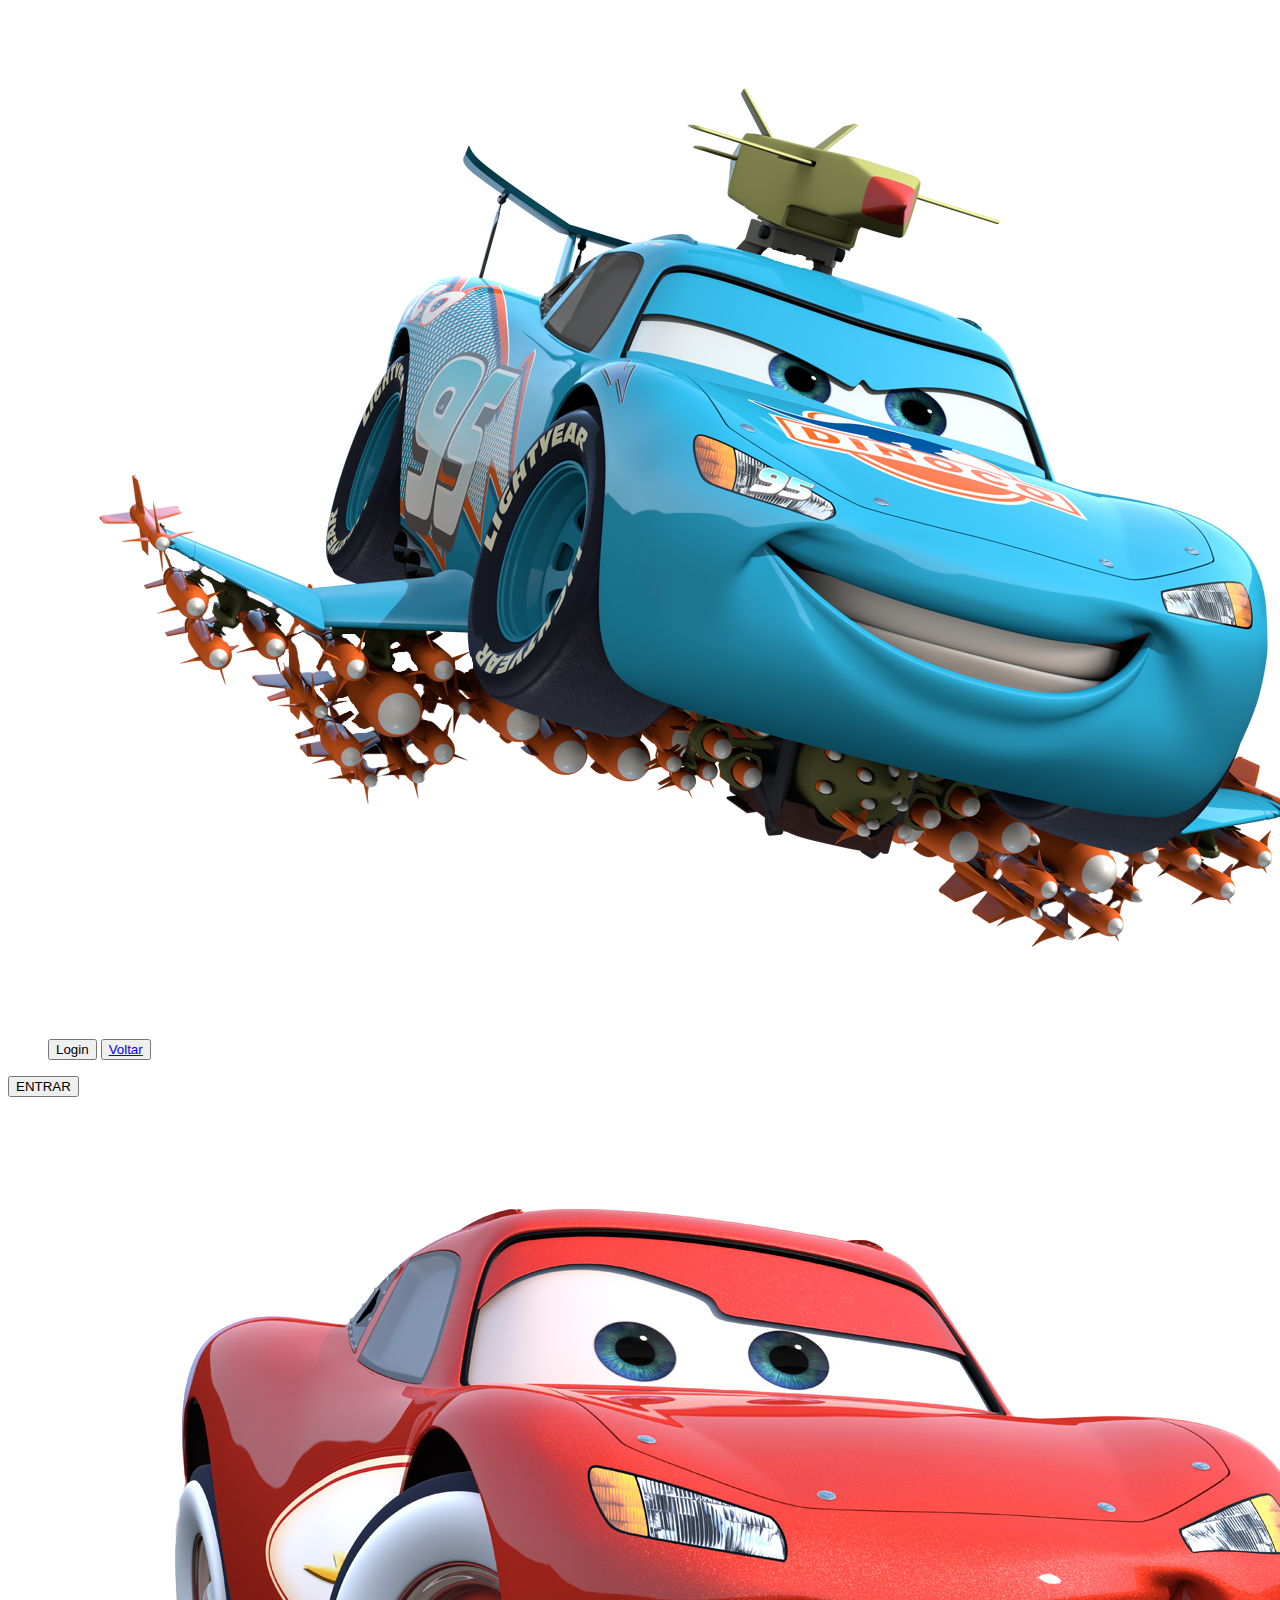
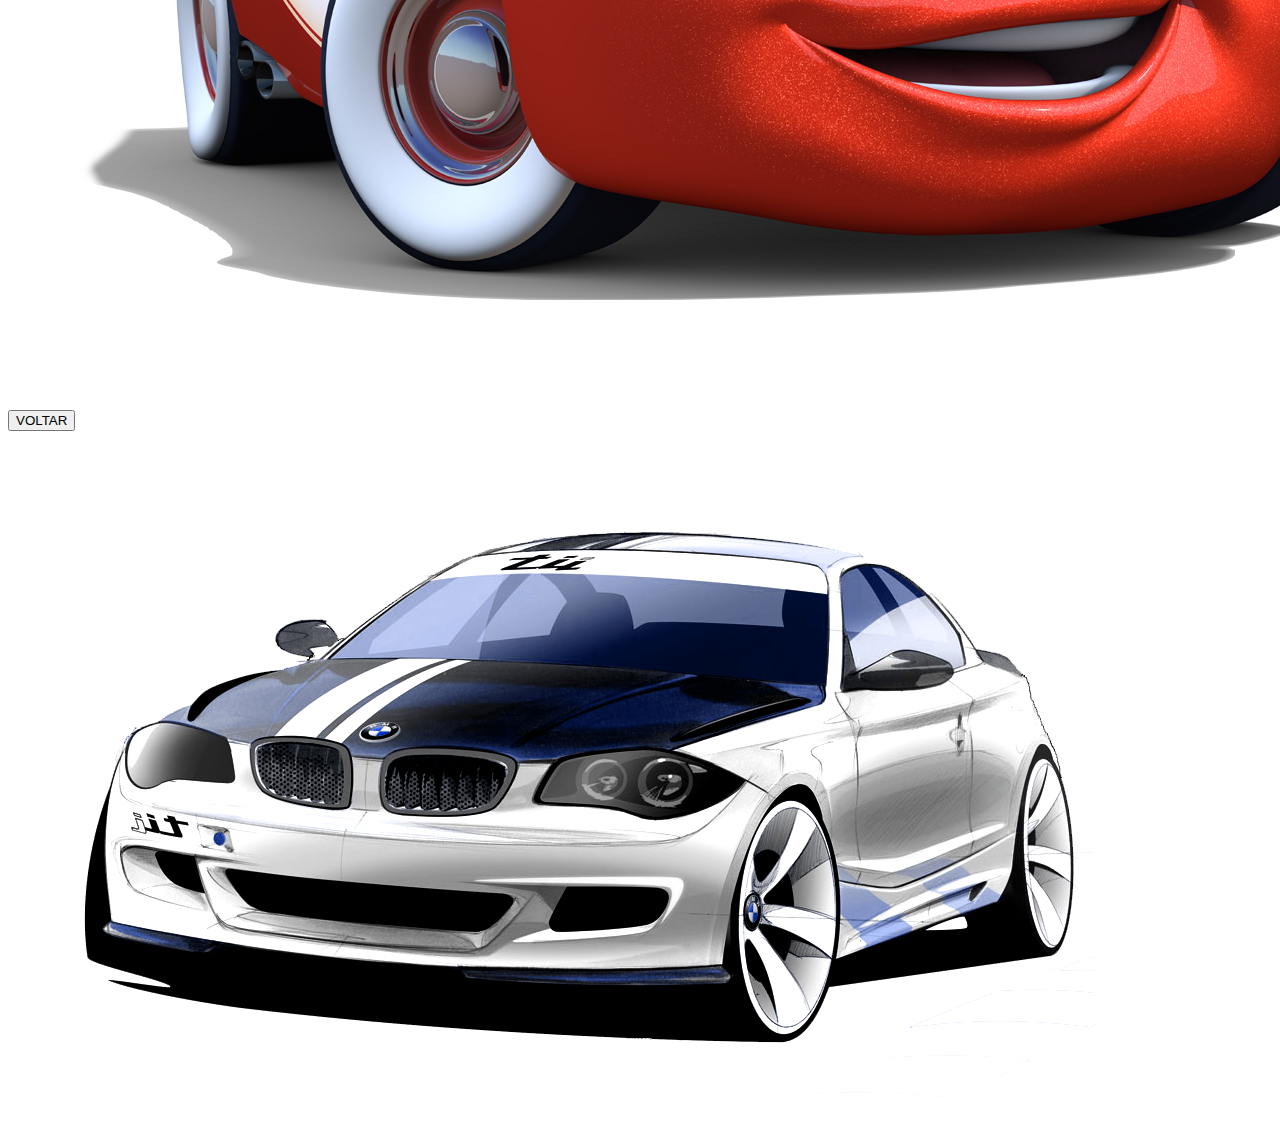
==== login.html @ 86baec10 "Primeiro Commit (0 Erros encontrados)" ====
<!DOCTYPE html>
<html lang="en">

<head>
    <meta charset="UTF-8">
    <meta name="viewport" content="width=device-width, initial-scale=1.0">
    <link rel="styleshet." href="./css/estilo.css">
    <title>Login</title>
</head>

<body>
    <header>
        <img src="./img/Icone.png" alt="" id="logo" />
        <nav>
            <ul>
                <button id="abrir-form" class="btn-login">Login</button>
                <button><a href="index.html" class="btn-login">Voltar</a></button>
            </ul>
        </nav>
    </header>


    <div classs="container">
        <div class="entrar-sair">
            <form action="" class="login-entrar">

            </form>
            <form action="" class="login-sair">

            </form>
        </div>
        <div classs="panels-container">
            <div class="panel left-panel">
                <div class="content">
                    <button class="btn" id="sign-in-btn">ENTRAR</button>
                </div>
                <img src="./img/Carro3.png" alt="" class="image">
            </div>
            <div class="panel right-panel">
                <div class="content">
                    <button class="btn" id="sign-up-btn">VOLTAR</button>
                </div>
                <img src="./img//Carro4.png" alt="" class="image">
            </div>
        </div>
    </div>



    <script scr="./js/login.js"></script>
</body>

</html>
---- css/estilo.css ----
.root{

  --bg-color: #0C0C23;
  /*--bg-color1: linear-gradient(70deg, blue,#0C0C23);*/
  --bg-color3:#FC6600;
  --bg-color4:red;
  --bg-color5:#fff;
  --bg-color2: aquamarine;
  --font-color:#00ffff;
  --font-hover:#fff;
  --accent-color: bisque;
  --accent-hover: black;
}


* {
  margin: 0;
  padding: 0;
  box-sizing: border-box;


body {
  background: var(--bg-color);
}

.header {
  width: 100%;
  height: 70px;
  padding: 1rem;
  display: flex;
  justify-content: space-between;
  align-items: center;
  background-color:transparent;
  position: fixed;
}
#logo {
  margin-left: 20px;
  margin-top: 10px;
  width: 100px;
  height: 100px;
}
#monu {
  display: flex;
  list-style: none;
  gap:0.5rem;
}
#monu a {
  display:block;
}
#monu a {
  text-decoration: none;
  text-transform: uppercase;
  padding: 5px;
  color: var(--font-color);
}

#menu a:hover {
  color: var(--font-hover);
  font-weight: 900;
}

#btnMobile {
  display: none;
}


section {
  width: 100%;
  height: 90vh;
}

#sobre{
  width: 100%;
  display: flex;
  justify-content: center;
  align-items: center;
}

#portifolio{
  width: 100%;
  display: flex;
  justify-content: center;
  align-items: center;

}

#img{
  width: 400px;
  height: 400px;
  border-radius: 50px;
  mix-blend-mode:luminosity;
}

#img::hover{
  animation: efeito 0.5s ease-in-out infinite;
}


.btn-login{
  width: 100px;
  height: 50px;
  background: var(--bg-color);
  text-decoration: none;
  color:var(--bg-color3);
  font-size:1rem;
  border: none;
}
.ex2{
  width: 200px;
  height: 200px;
  color:var(--accent-hover);
  background:var(--bg-color2);
  margin-top:10px;
  margin-left: 20px;
  display: inline-flex;

}
#btnmodal{
  margin-left: 50px;
  width: 200px;
  height: 200px;
  background-color: var(--bg-color4);
}
#btnmodal:hover{
  filter:drop-shadow(var(--bg-color5) 0 0 2rem);
}

#modal{
  display: none;
  position: fixed;
  top:50%;
  left: 50%;
  transform: translate(-50% ,-50%);
  z-index: 10;
  padding: 20px;
  color:var(--bg-color);
  background:var(--bg-color5);
}
p{
  font-size: 0.9rem;
  margin-left: 20px;
  margin-top: 50px;
}



h1{
  color:var(--font-color);
  display:flex;
  justify-content: center;
}
.text{
  margin-left: 70px;
  margin-top: 70px;
  text-transform: uppercase;
}

.ex2:hover{
  transition: 0.6s ease-in-out;
  border-radius: 40%;
  background-color: aqua;
  color:#120af8;
  font-size: 20px;
}

.footter {
  width: 100%;
  height: 80px;
  background:var(--font-color);
  color: var(--accent-hover);
}
.footter h5 {
  font-size: 1rem;
  display: flex;
  justify-content: center;
  align-items: center;
}

/*Formulario login*/

/*form de login com efeito */
.container {
  opacity: 0;
  pointer-events: none;
  position: fixed;
  margin: -2.5rem 15%;
  margin-top: 70px;
  width: 70vw;
  height: 80vh;
  background: var(--bg-color3);
  border-radius: 15px;
  box-shadow: 0 4px 20px 0 rgba(0, 0, 0, 0.7), 0 6px 20px 0 rgba(0, 0, 0, 0.7);
  overflow: hidden;
  transition: all 0.4s ease-out;
}

.container::before {
  content: "";
  position: absolute;
  top: 0;
  left: -50%;
  width: 100%;
  height: 100%;
  /*background: linear-gradient(-45deg, var(--accent-color), #520852);*/
  background: var(--bg-color);
  z-index: 6;
  transform: translateX(100%);
  transition: 1s ease-in-out;
}

.entrar-sair {
  position: absolute;
  top: 0;
  left: 0;
  width: 100%;
  height: 100%;
  display: flex;
  align-items: center;
  justify-content: space-around;
  z-index: 5;
}
.container form {
  display: flex;
  align-items: center;
  justify-content: center;
  flex-direction: column;
  width: 40%;
  min-width: 238px;
  padding: 0 10px;
}
.container form.login-entrar {
  opacity: 1;
  transition: 0.5s ease-in-out;
  transition-delay: 1s;
}
.container form.login-sair {
  opacity: 0;
  transition: 0.5s ease-in-out;
  transition-delay: 1s;
}
.panels-container {
  position: absolute;
  top: 0;
  left: 0;
  width: 100%;
  height: 100%;
  display: flex;
  align-items: center;
  justify-content: space-around;
}
.panel {
  display: flex;
  flex-direction: column;
  align-items: center;
  justify-content: space-around;
  width: 35%;
  min-width: 238px;
  padding: 0 10px;
  text-align: center;
  z-index: 6;
}
.left-panel {
  pointer-events: none;
}
.content {
  color: var(--bg-color);
  transition: 1.1s ease-in-out;
  transition-delay: 0.5s;
}
.image {
  height: 18rem;
  transition: 1.1s ease-in-out;
  transition-delay: 0.4s;
}
.image:hover{
  animation: efeito 0.5s ease-in-out infinite;
}

@keyframes efeito {
  0%{
    transform:scale(1)
  }
  50%{
    
    transform: translateY(5px);
  }
  100%{
    transform: scale(1.1);
    filter:drop-shadow(var(--bg-color3)0 0 2rem)
  }
  
}

.btn {
  width: 150px;
  height: 50px;
  border: 2px solid transparent;
  border-radius: 50px;
  box-shadow: rgb(0 0 0 / 5%) 0 0 8px;
  background: var(--font-color);
  color: var(--main-color);
  font-weight: 600;
  margin: 10px 0;
  text-transform: uppercase;
  cursor: pointer;
  transition: all 0.4s ease-in-out;
}
.btn:hover {
  letter-spacing: 3px;
  background-color: var(--bg-color3);
  color: hsl(0, 0%, 100%);
  box-shadow: var(--accent-color) 0px 7px 29px 0px;
}

.left-panel .image,
.left-panel .content {
  transform: translateX(-250%);
}
.right-panel .image,
.right-panel .content {
  transform: translateX(0);
}

/*Animation*/
.container.sign-up-mode::before {
  transform: translateX(0);
}
.container.sign-up-mode .right-panel .image,
.container.sign-up-mode .right-panel .content {
  transform: translateX(250%);
}
.container.sign-up-mode .left-panel .image,
.container.sign-up-mode .left-panel .content {
  transform: translateX(0);
}
.container.sign-up-mode form.login-entrar {
  opacity: 0;
}
.container.sign-up-mode form.login-sair {
  opacity: 1;
}
.container.sign-up-mode .right-panel {
  pointer-events: none;
}
.container.sign-up-mode .left-panel {
  pointer-events: all;
}

.container.show{
  opacity: 1;
  pointer-events: all;
}

/* Responsividade CELULAR*/
@media (max-width: 600px) {

  body {
    /*background-image: linear-gradient(to right, #dc143c, bisque);*/
    background: var(--bg-color3);
  }
  #btnMobile{
    display: flex;
    padding: 0.5rem 1rem;
    font-size: 1rem;
    border: none;
    background: none;
    cursor: pointer;
    gap: 0.5rem;
  }
  #menu {
    display: block;
    position: absolute;
    width: 100%;
    height: 0px;
    top: 50px;
    right: 0px;
    transition: 0.6s;
    z-index: 1000;
    visibility: hidden;
    /*Corta o conteúdo que ultrapassa o tamanho da DIV*/
    overflow-y: hidden;
  }
  nav.active #menu {
    height: calc(100vh - 70px);
    visibility: visible;
    overflow-y: auto;
  }
   
  #menu a {
    padding: 1rem 0;
    margin: 0 1rem;
    display: flex;
    justify-content: center;
    align-items: center;
    border-bottom: 0px solid black; 
  }

  #menu a:hover{
    background:var(--bg-color);
  }
  #sobre{
    display: flex;
    padding-top: 230px;
    padding-bottom: 100px;
    flex-direction: column;
  }
  .ex2{

    background: var(--bg-color);
    color: var(--font-color);
    width: 45%;
    margin-left: 55px;
    height: 20%;
  }

  #btnmodal{
    margin-top: 100px;
    width: 45%;
    height: 20%;
    background-color: var(--bg-color4);
  }

  .text{
    margin-left: 70px;
    margin-top: 20px;
    text-transform: uppercase;
  }


  h1{
    color:var(--bg-color)
  }

  .container{
    margin-left: 10px;
    width: 100%;
    height: 50vh;
  }
  .image{
    width: 100px;
    height: 100px;
  }
  footer{
    background: var(--bg-color);
    color:var(--font-color)
  }
    
  #hamburg{
    display: block;
    width: 20px;
    border-top: 2px solid;
  }
 
  #hamburg::before,
  #hamburg::after {
  /*determina um conteudo para o novo elemento criado*/
  content: '';
  display: block;
  /* currentColor pega a cor do elemento base*/
  background: currentColor;
  width: 20px;
  height: 2px;
  margin-top: 5px;
  transition: 0.5s;
  position: relative;
  }
  nav.active #hamburg {
    border-top-color: transparent;
  }
  nav.active #hamburg::before {
    transform: rotate(135deg);
  }
  nav.active #hamburg::after {
    transform: rotate(-135deg);
    top: -7px;
  }
}
}
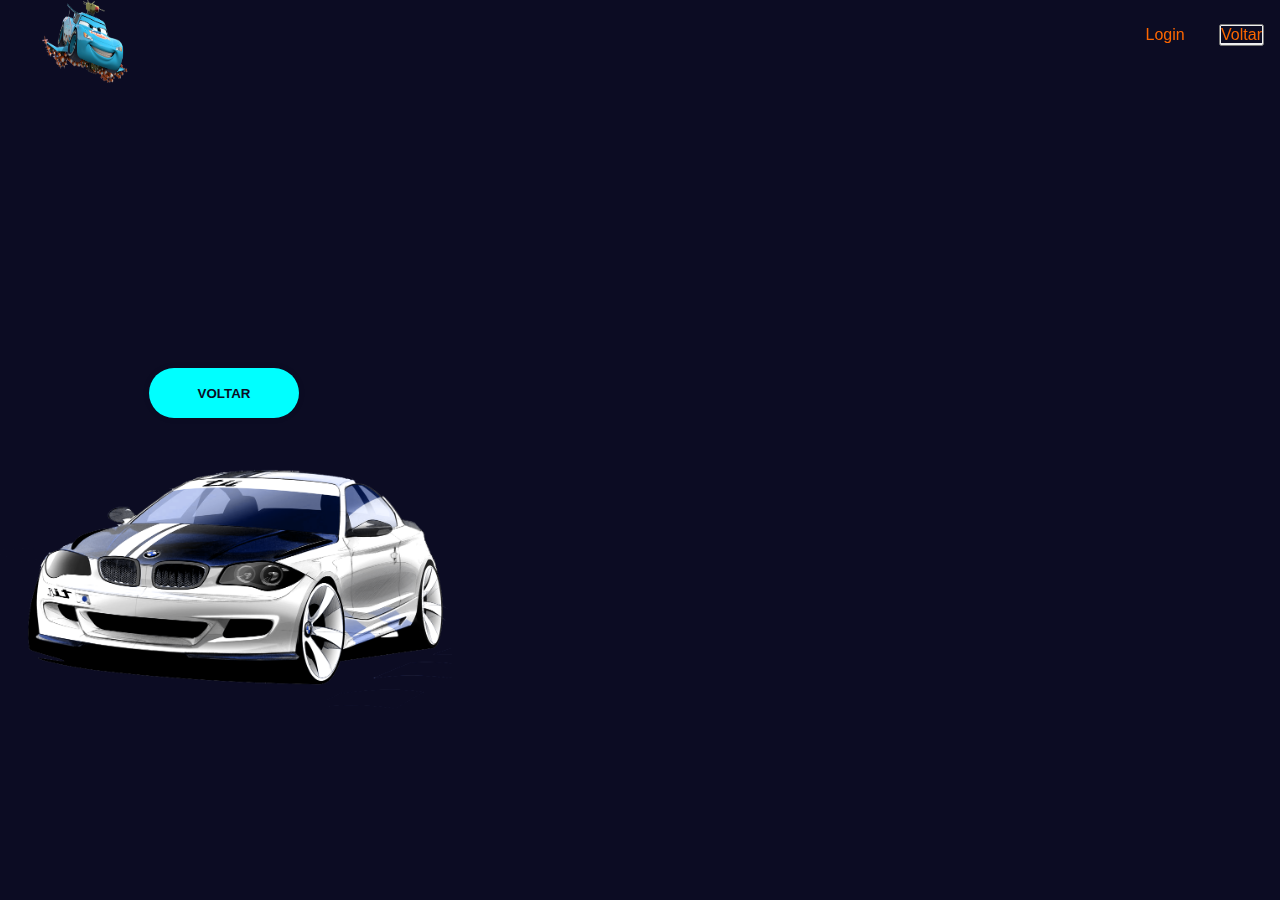
==== commit 86a83419: "17 Erros Encontrados (stylesheet login)" ====
--- a/login.html
+++ b/login.html
@@ -4,7 +4,7 @@
 <head>
     <meta charset="UTF-8">
     <meta name="viewport" content="width=device-width, initial-scale=1.0">
-    <link rel="styleshet." href="./css/estilo.css">
+    <link rel="stylesheet" href="./css/estilo.css">
     <title>Login</title>
 </head>
 
--- a/css/estilo.css
+++ b/css/estilo.css
@@ -1,7 +1,7 @@
-.root{
+:root{
 
   --bg-color: #0C0C23;
-  /*--bg-color1: linear-gradient(70deg, blue,#0C0C23);*/
+  --bg-color1: linear-gradient(70deg, blue,#0C0C23);
   --bg-color3:#FC6600;
   --bg-color4:red;
   --bg-color5:#fff;
@@ -17,13 +17,13 @@
   margin: 0;
   padding: 0;
   box-sizing: border-box;
-
+}
 
 body {
   background: var(--bg-color);
 }
 
-.header {
+header {
   width: 100%;
   height: 70px;
   padding: 1rem;
@@ -39,15 +39,15 @@
   width: 100px;
   height: 100px;
 }
-#monu {
+#menu {
   display: flex;
   list-style: none;
   gap:0.5rem;
 }
-#monu a {
+#menu a {
   display:block;
 }
-#monu a {
+#menu a {
   text-decoration: none;
   text-transform: uppercase;
   padding: 5px;
@@ -59,7 +59,7 @@
   font-weight: 900;
 }
 
-#btnMobile {
+#btnmobile {
   display: none;
 }
 
@@ -91,7 +91,7 @@
   mix-blend-mode:luminosity;
 }
 
-#img::hover{
+#img:hover{
   animation: efeito 0.5s ease-in-out infinite;
 }
 
@@ -201,7 +201,7 @@
   left: -50%;
   width: 100%;
   height: 100%;
-  /*background: linear-gradient(-45deg, var(--accent-color), #520852);*/
+  background: linear-gradient(-45deg, var(--accent-color), #520852);
   background: var(--bg-color);
   z-index: 6;
   transform: translateX(100%);
@@ -358,7 +358,7 @@
     /*background-image: linear-gradient(to right, #dc143c, bisque);*/
     background: var(--bg-color3);
   }
-  #btnMobile{
+  #btnmobile{
     display: flex;
     padding: 0.5rem 1rem;
     font-size: 1rem;
@@ -475,4 +475,3 @@
     top: -7px;
   }
 }
-}